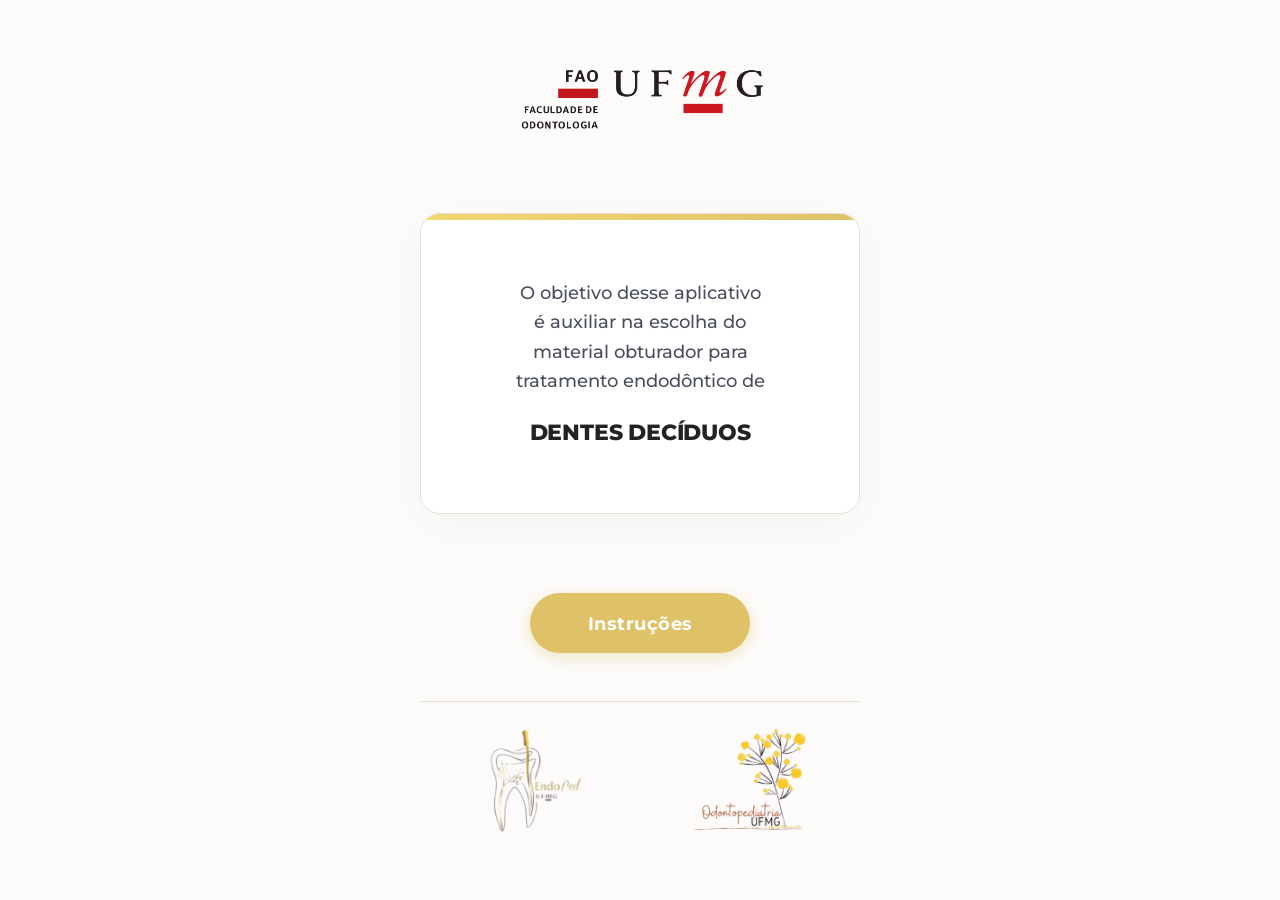
==== index.html @ 247518b8 "logos inseridas" ====
<!DOCTYPE html>
<html lang="pt-BR">
<head>
    <meta charset="UTF-8">
    <meta name="viewport" content="width=device-width, initial-scale=1.0">
    <meta name="theme-color" content="#fcfbfa">
    <title>Endoped UFMG - Pastas Obturadoras</title>
    <link rel="stylesheet" href="style.css">
    <link rel="manifest" href="manifest.json">
    <link rel="apple-touch-icon" href="icon-192x192.png">
    
    <!-- Google Fonts -->
    <link rel="preconnect" href="https://fonts.googleapis.com">
    <link rel="preconnect" href="https://fonts.gstatic.com" crossorigin>
    <link href="https://fonts.googleapis.com/css2?family=Montserrat:wght@400;500;600;700;800&display=swap" rel="stylesheet">
</head>
<body>
    <main class="app-main" id="app-container">
        
        <!-- Start Screen -->
        <div id="start-screen" class="screen active">
            <header class="top-logos">
                <img src="assets/logo-fao.png" alt="FAO UFMG" class="logo-img logo-fao">
            </header>
            
            <div class="elegant-card-container">
                <div class="info-card-elegant">
                    <p>O objetivo desse aplicativo<br>é auxiliar na escolha do<br>material obturador para<br>tratamento endodôntico de<br><span class="highlight-text">DENTES DECÍDUOS</span></p>
                </div>
            </div>
            
            <div class="start-action mt-auto">
                <button id="btn-to-instructions" class="btn btn-pill">Instruções</button>
            </div>
            
            <footer class="bottom-logos">
                <div class="logo-col">
                    <img src="assets/logo-endoped.png" alt="EndoPed UFMG" class="logo-img logo-endoped">
                </div>
                <div class="logo-col">
                    <img src="assets/logo-odontopediatria.png" alt="Odontopediatria UFMG" class="logo-img logo-odontopediatria">
                </div>
            </footer>
        </div>

        <!-- Instructions Screen -->
        <div id="instructions-screen" class="screen">
            <header class="screen-header clickable-header">
                <img src="assets/logo-fao.png" alt="FAO UFMG" class="logo-img logo-fao-small">
            </header>
            
            <div class="elegant-card-container">
                <div class="info-card-elegant">
                    <h2 class="question-title accent-title" style="margin-bottom: 1.5rem; text-transform: uppercase;">Atenção</h2>
                    <p style="font-size: 0.95rem; color: #666; text-align: left;">Siga o fluxograma respondendo às perguntas de acordo com a avaliação clínica e radiográfica do paciente.</p>
                </div>
            </div>
            
            <div class="start-action mt-auto">
                <button id="btn-start" class="btn btn-pill">Iniciar</button>
            </div>
            
            <footer class="screen-footer">
                <img src="assets/logo-odontopediatria.png" alt="Odontopediatria UFMG" class="logo-img logo-odontopediatria-small">
            </footer>
        </div>

        <!-- Question Screen -->
        <div id="question-screen" class="screen">
            <header class="screen-header clickable-header">
                <img src="assets/logo-fao.png" alt="FAO UFMG" class="logo-img logo-fao-small">
            </header>

            <div class="btn-icon-wrapper">
                <button id="btn-back" class="btn-icon btn-back-styled" aria-label="Voltar" style="display: none;">
                    <svg xmlns="http://www.w3.org/2000/svg" width="20" height="20" viewBox="0 0 24 24" fill="none" stroke="currentColor" stroke-width="2.5" stroke-linecap="round" stroke-linejoin="round"><path d="m15 18-6-6 6-6"/></svg> Voltar
                </button>
            </div>

            <div class="content-container">
                <h2 id="question-text" class="question-title">TIPO DE DENTE</h2>
                <div id="options-container" class="options-wrapper">
                    <!-- Options injected here -->
                </div>
            </div>

            <footer class="screen-footer">
                <img src="assets/logo-odontopediatria.png" alt="Odontopediatria UFMG" class="logo-img logo-odontopediatria-small">
            </footer>
        </div>

        <!-- Result Screen -->
        <div id="result-screen" class="screen">
            <header class="screen-header clickable-header">
                <img src="assets/logo-fao.png" alt="FAO UFMG" class="logo-img logo-fao-small">
            </header>

            <div class="content-container text-center">
                <h2 class="question-title accent-title">RECOMENDAÇÃO</h2>
                <div id="result-content" class="result-card">
                    <!-- Result injected here -->
                </div>
                <div class="start-action mt-large">
                    <button id="btn-restart" class="btn btn-pill">Recomeçar</button>
                </div>
            </div>
            
            <footer class="screen-footer">
                <img src="assets/logo-odontopediatria.png" alt="Odontopediatria UFMG" class="logo-img logo-odontopediatria-small">
            </footer>
        </div>
        
        <!-- Loading -->
        <div id="loading" class="loading-overlay hidden">
            <div class="spinner"></div>
        </div>
    </main>

    <script src="app.js"></script>
    <script>
        if ('serviceWorker' in navigator) {
            window.addEventListener('load', () => {
                navigator.serviceWorker.register('/sw.js').catch(() => {});
            });
        }
    </script>
</body>
</html>
---- style.css ----
@import url('https://fonts.googleapis.com/css2?family=Montserrat:wght@400;500;600;700;800&display=swap');

:root {
    --bg-color: #fcfbfa; /* Off-white creamy background */
    --text-dark: #333333; /* Dark grey */
    --text-muted: #666666;
    --text-body: #4a4f5c;
    
    /* Golden Yellow accents from logos */
    --accent-yellow: #f2d871; 
    --accent-yellow-dark: #dfc268;
    --accent-yellow-light: #fef9e8;
    
    /* Elements */
    --border-color: #e5e0d4;
    --radius-pill: 50px;
    --radius-card: 20px;
    --shadow-soft: 0 10px 40px rgba(0,0,0,0.03);
    --shadow-hover: 0 15px 40px rgba(223, 194, 104, 0.15);
    
    --transition: all 0.25s cubic-bezier(0.2, 0, 0, 1);
}

* {
    margin: 0;
    padding: 0;
    box-sizing: border-box;
}

body {
    font-family: 'Montserrat', sans-serif;
    background-color: var(--bg-color);
    color: var(--text-dark);
    line-height: 1.6;
    min-height: 100vh;
    display: flex;
    flex-direction: column;
    align-items: center;
    -webkit-font-smoothing: antialiased;
    -moz-osx-font-smoothing: grayscale;
}

.app-main {
    flex: 1;
    width: 100%;
    max-width: 520px; 
    min-height: 100vh;
    display: flex;
    flex-direction: column;
    position: relative;
    margin: 0 auto;
    background-color: transparent;
}

/* Screens */
.screen {
    display: none;
    animation: fadeScale 0.4s cubic-bezier(0.2, 0, 0, 1) forwards;
    width: 100%;
    flex-direction: column;
    min-height: 100vh;
    padding: 2.5rem 1.5rem;
}

.screen.active {
    display: flex;
}

@keyframes fadeScale {
    from { opacity: 0; transform: scale(0.98) translateY(10px); }
    to { opacity: 1; transform: scale(1) translateY(0); }
}

/* --- Top Logos --- */
.top-logos {
    text-align: center;
    margin-bottom: 2.5rem;
}

/* --- Image Logos --- */
.logo-img {
    display: block;
    max-width: 100%;
    height: auto;
    object-fit: contain;
}

.logo-fao {
    height: 70px;
    margin: 0 auto;
}

.logo-fao-small {
    height: 45px;
    margin: 0 auto;
}

/* --- Header Clickable (Home) --- */
.clickable-header {
    cursor: pointer;
    transition: var(--transition);
    padding: 0.5rem;
    border-radius: 12px;
    display: flex;
    justify-content: center; /* Center the logo */
}

.clickable-header:hover {
    background-color: rgba(0,0,0,0.02);
    transform: translateY(-2px);
}

.clickable-header .logo-text {
    transform-origin: center;
}

/* --- Elegant Card --- */
.elegant-card-container {
    flex: 1;
    display: flex;
    align-items: center;
    justify-content: center;
    margin-bottom: 2.5rem;
}

.info-card-elegant {
    background-color: #ffffff;
    padding: 3.5rem 2.5rem;
    border-radius: var(--radius-card);
    text-align: center;
    color: var(--text-body);
    width: 100%;
    box-shadow: var(--shadow-soft);
    border: 1px solid var(--border-color);
    position: relative;
    overflow: hidden;
}

/* Subtle graphic accent inside the card */
.info-card-elegant::before {
    content: '';
    position: absolute;
    top: 0; left: 0; right: 0;
    height: 6px;
    background: linear-gradient(90deg, var(--accent-yellow) 0%, var(--accent-yellow-dark) 100%);
}

.info-card-elegant p {
    font-size: 1.15rem;
    line-height: 1.6;
    font-weight: 500;
    color: var(--text-body);
}

.highlight-text {
    font-weight: 800;
    font-size: 1.35rem;
    display: block;
    margin-top: 1.2rem;
    color: #222;
    letter-spacing: -0.2px;
}

.instruction-text {
    font-size: 1.1rem !important;
    line-height: 1.7 !important;
    color: var(--text-body) !important;
    margin: 0 !important;
}

/* --- Buttons --- */
.start-action {
    width: 100%;
    display: flex;
    justify-content: center;
    margin-bottom: 3rem;
}

.mt-auto { margin-top: auto; }
.mt-large { margin-top: 2.5rem; }

.btn {
    font-family: 'Montserrat', sans-serif;
    cursor: pointer;
    transition: var(--transition);
    text-align: center;
    display: inline-flex;
    justify-content: center;
    align-items: center;
    font-weight: 700;
    border: none;
    outline: none;
}

/* Revamped sleek pill button */
.btn-pill {
    background-color: var(--accent-yellow-dark);
    color: #ffffff;
    font-size: 1.1rem;
    padding: 1.1rem 3rem;
    border-radius: var(--radius-pill);
    box-shadow: 0 4px 15px rgba(223, 194, 104, 0.4);
    letter-spacing: 0.5px;
    min-width: 220px;
}

.btn-pill:hover {
    background-color: #c9aa58;
    transform: translateY(-3px);
    box-shadow: 0 8px 25px rgba(223, 194, 104, 0.45);
}

.btn-pill:active {
    transform: translateY(1px);
    box-shadow: 0 2px 10px rgba(223, 194, 104, 0.3);
}

.btn-icon-wrapper {
    margin-bottom: 2rem;
    display: flex;
    justify-content: flex-start;
}

/* Styled back button */
.btn-back-styled {
    background-color: #ffffff;
    color: var(--accent-yellow-dark);
    border: 1px solid var(--border-color);
    border-radius: var(--radius-pill);
    padding: 0.6rem 1.2rem 0.6rem 1rem;
    display: inline-flex;
    align-items: center;
    gap: 0.4rem;
    font-size: 0.95rem;
    font-weight: 600;
    box-shadow: 0 4px 12px rgba(0,0,0,0.02);
    cursor: pointer;
    transition: var(--transition);
    font-family: 'Montserrat', sans-serif;
}

.btn-back-styled:hover {
    background-color: var(--accent-yellow-light);
    color: #bfa147;
    border-color: var(--accent-yellow-dark);
    transform: translateX(-4px);
    box-shadow: 0 6px 15px rgba(223, 194, 104, 0.1);
}

/* --- Footer Brand Logos --- */
.bottom-logos {
    display: flex;
    justify-content: space-around;
    align-items: flex-end;
    width: 100%;
    padding-top: 1.5rem;
    border-top: 1px solid var(--border-color);
}

.screen-footer {
    display: flex;
    justify-content: center;
    align-items: center;
    margin-top: auto;
    padding-top: 2rem;
}

.logo-col {
    display: flex;
    flex-direction: column;
    align-items: center;
    text-align: center;
    gap: 0.7rem;
}

.logo-endoped {
    height: 110px;
}

.logo-odontopediatria {
    height: 110px;
}

.logo-odontopediatria-small {
    height: 80px;
    margin: 0 auto;
}

/* --- Internal Content (Questions & Results) --- */
.screen-header {
    display: flex;
    justify-content: center;
    align-items: center;
    margin-bottom: 1.5rem;
}

.content-container {
    flex: 1;
    display: flex;
    flex-direction: column;
    width: 100%;
}

.text-center { text-align: center; }

.question-title {
    font-size: 1.35rem;
    font-weight: 800;
    color: var(--text-dark);
    margin-bottom: 2.5rem;
    line-height: 1.4;
    text-align: center;
    letter-spacing: -0.5px;
}

.accent-title {
    color: #c9aa58;
    text-transform: uppercase;
    letter-spacing: 1px;
}

.options-wrapper {
    display: flex;
    flex-direction: column;
    gap: 1.25rem;
    width: 100%;
}

.btn-option {
    background-color: #ffffff;
    border: 1.5px solid var(--border-color);
    border-radius: 16px;
    color: var(--text-body);
    padding: 1.4rem 1.5rem;
    font-size: 1.1rem;
    font-weight: 600;
    text-align: center;
    box-shadow: 0 6px 16px rgba(0,0,0,0.02);
}

.btn-option:hover {
    border-color: var(--accent-yellow-dark);
    background-color: var(--accent-yellow-light);
    color: var(--text-dark);
    transform: translateY(-3px);
    box-shadow: 0 8px 24px rgba(223, 194, 104, 0.15);
}

/* Results */
.result-card {
    background-color: #ffffff;
    border: 1px solid var(--border-color);
    border-radius: var(--radius-card);
    padding: 3rem 2rem;
    box-shadow: var(--shadow-soft);
    text-align: center;
    width: 100%;
}

.recommendation-list {
    list-style: none;
    display: flex;
    flex-direction: column;
    margin: 0;
    padding: 0;
    gap: 1.2rem;
    text-align: left;
}

.recommendation-item {
    background-color: var(--accent-yellow-light);
    border: 1px solid #f2ead3;
    border-radius: 16px;
    padding: 1.5rem;
    display: flex;
    flex-direction: column;
    gap: 1rem;
    transition: var(--transition);
}

.recommendation-item:hover {
    background-color: #ffffff;
    border-color: var(--accent-yellow-dark);
    box-shadow: 0 6px 20px rgba(223, 194, 104, 0.08);
    transform: translateY(-2px);
}

.item-name {
    font-weight: 700;
    font-size: 1.25rem;
    color: var(--text-dark);
    letter-spacing: -0.3px;
    text-align: center;
}

.price-indicator {
    display: flex;
    justify-content: center;
    gap: 0.3rem;
    font-weight: 800;
    font-size: 1.25rem;
}

.price-active { color: #d6b25a; }
.price-inactive { color: #eae4d1; }

/* Desktop adjustments */
@media (min-width: 768px) {
    body {
        font-size: 18px; 
    }
    
    .screen {
        padding: 4rem 2.5rem;
    }
    
    .info-card-elegant {
        padding: 4rem 3rem;
    }
    
    .btn-pill {
        font-size: 1.15rem;
        padding: 1.15rem 3.5rem;
    }
    
    .question-title {
        font-size: 1.5rem;
        margin-bottom: 3rem;
    }
}

/* Loading indicator */
.loading-overlay {
    position: fixed;
    inset: 0;
    background-color: rgba(253, 252, 251, 0.95);
    display: flex;
    align-items: center;
    justify-content: center;
    z-index: 100;
}
.loading-overlay.hidden { display: none; }
.spinner {
    width: 44px; height: 44px;
    border: 3px solid var(--border-color);
    border-top-color: var(--accent-yellow-dark);
    border-radius: 50%;
    animation: spin 0.8s ease-in-out infinite;
}
@keyframes spin { 100% { transform: rotate(360deg); } }
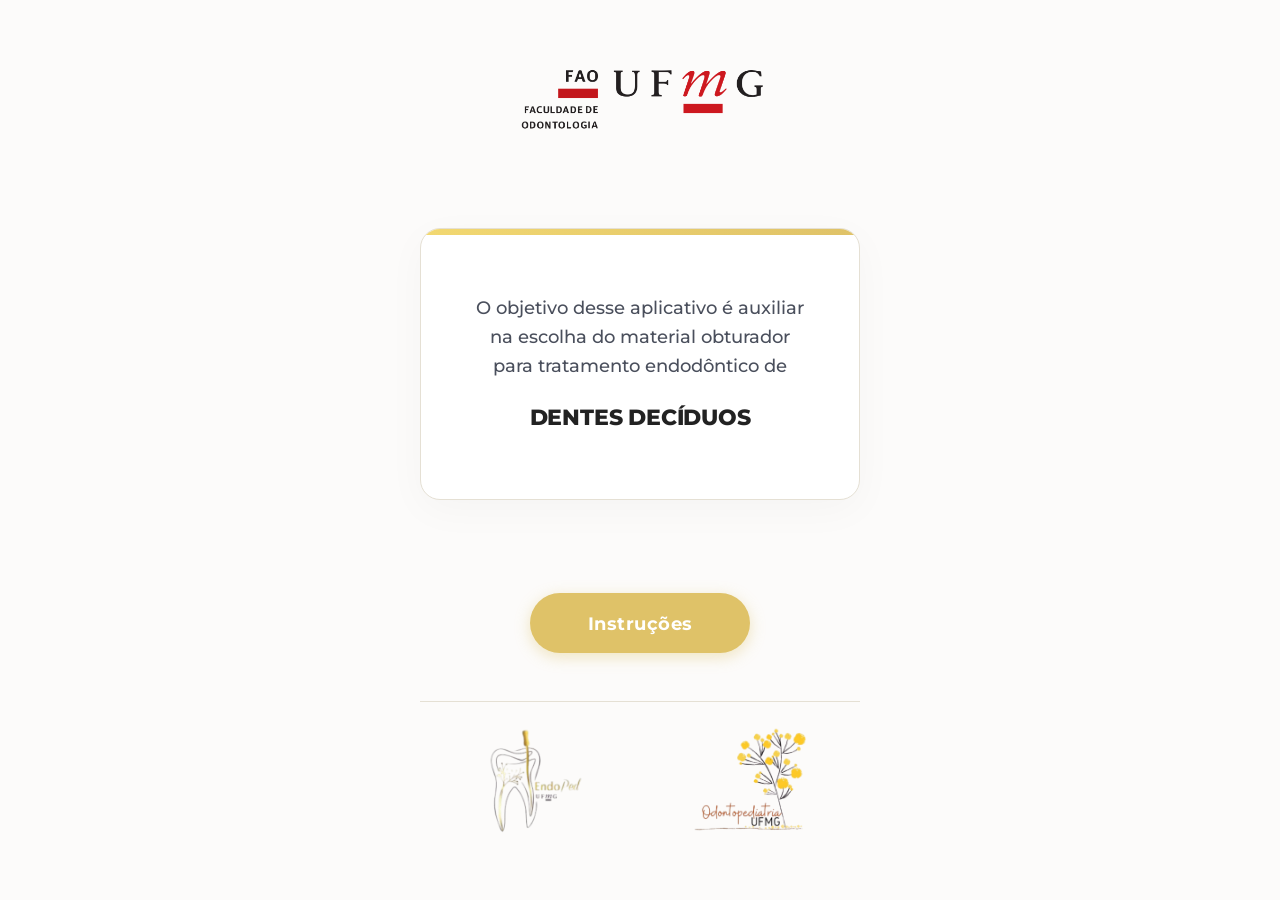
==== commit 3eeca334: "order-answers" ====
--- a/index.html
+++ b/index.html
@@ -2,13 +2,16 @@
 <html lang="pt-BR">
 <head>
     <meta charset="UTF-8">
-    <meta name="viewport" content="width=device-width, initial-scale=1.0">
+    <meta name="viewport" content="width=device-width, initial-scale=1.0, maximum-scale=1.0, user-scalable=no, viewport-fit=cover">
     <meta name="theme-color" content="#fcfbfa">
+    <meta name="apple-mobile-web-app-capable" content="yes">
+    <meta name="apple-mobile-web-app-status-bar-style" content="default">
+    <meta name="apple-mobile-web-app-title" content="Endoped">
     <title>Endoped UFMG - Pastas Obturadoras</title>
     <link rel="stylesheet" href="style.css">
+    <link rel="icon" type="image/png" href="assets/favicon_endoped32x32.png">
     <link rel="manifest" href="manifest.json">
-    <link rel="apple-touch-icon" href="icon-192x192.png">
-    
+    <link rel="apple-touch-icon" href="assets/appstore-images/ios/180.png">
     <!-- Google Fonts -->
     <link rel="preconnect" href="https://fonts.googleapis.com">
     <link rel="preconnect" href="https://fonts.gstatic.com" crossorigin>
@@ -25,12 +28,13 @@
             
             <div class="elegant-card-container">
                 <div class="info-card-elegant">
-                    <p>O objetivo desse aplicativo<br>é auxiliar na escolha do<br>material obturador para<br>tratamento endodôntico de<br><span class="highlight-text">DENTES DECÍDUOS</span></p>
+                    <p>O objetivo desse aplicativo é auxiliar na escolha do material obturador para tratamento endodôntico de <span class="highlight-text">DENTES DECÍDUOS</span></p>
                 </div>
             </div>
             
-            <div class="start-action mt-auto">
+            <div class="start-action mt-auto" style="flex-direction: column; gap: 1rem; align-items: center;">
                 <button id="btn-to-instructions" class="btn btn-pill">Instruções</button>
+                <button id="btn-install" class="btn btn-pill" style="display: none; background-color: #2c2c2c; width: 100%; max-width: 220px; font-size: 0.95rem; padding: 0.9rem;">Instalar App</button>
             </div>
             
             <footer class="bottom-logos">
@@ -61,6 +65,7 @@
             </div>
             
             <footer class="screen-footer">
+                <img src="assets/logo-endoped.png" alt="EndoPed UFMG" class="logo-img logo-endoped-small">
                 <img src="assets/logo-odontopediatria.png" alt="Odontopediatria UFMG" class="logo-img logo-odontopediatria-small">
             </footer>
         </div>
@@ -85,6 +90,7 @@
             </div>
 
             <footer class="screen-footer">
+                <img src="assets/logo-endoped.png" alt="EndoPed UFMG" class="logo-img logo-endoped-small">
                 <img src="assets/logo-odontopediatria.png" alt="Odontopediatria UFMG" class="logo-img logo-odontopediatria-small">
             </footer>
         </div>
@@ -106,10 +112,11 @@
             </div>
             
             <footer class="screen-footer">
+                <img src="assets/logo-endoped.png" alt="EndoPed UFMG" class="logo-img logo-endoped-small">
                 <img src="assets/logo-odontopediatria.png" alt="Odontopediatria UFMG" class="logo-img logo-odontopediatria-small">
             </footer>
         </div>
-        
+
         <!-- Loading -->
         <div id="loading" class="loading-overlay hidden">
             <div class="spinner"></div>
@@ -120,7 +127,7 @@
     <script>
         if ('serviceWorker' in navigator) {
             window.addEventListener('load', () => {
-                navigator.serviceWorker.register('/sw.js').catch(() => {});
+                navigator.serviceWorker.register('sw.js').catch(() => {});
             });
         }
     </script>
--- a/style.css
+++ b/style.css
@@ -12,6 +12,12 @@
     --accent-yellow-light: #fef9e8;
     
     /* Elements */
+    /* Alerts / warnings */
+    --alert-bg: #fdf3e3;
+    --alert-border: #f3ddb6;
+    --alert-accent: #c9812a;
+    --alert-text: #6b4a18;
+
     --border-color: #e5e0d4;
     --radius-pill: 50px;
     --radius-card: 20px;
@@ -32,19 +38,27 @@
     background-color: var(--bg-color);
     color: var(--text-dark);
     line-height: 1.6;
-    min-height: 100vh;
+    height: 100vh;
+    height: 100dvh;
+    overflow: hidden;
     display: flex;
     flex-direction: column;
     align-items: center;
     -webkit-font-smoothing: antialiased;
     -moz-osx-font-smoothing: grayscale;
+    -webkit-user-select: none;
+    user-select: none;
+    -webkit-tap-highlight-color: transparent;
 }
 
 .app-main {
     flex: 1;
     width: 100%;
     max-width: 520px; 
-    min-height: 100vh;
+    height: 100%;
+    overflow-y: auto;
+    overflow-x: hidden;
+    -webkit-overflow-scrolling: touch;
     display: flex;
     flex-direction: column;
     position: relative;
@@ -58,7 +72,8 @@
     animation: fadeScale 0.4s cubic-bezier(0.2, 0, 0, 1) forwards;
     width: 100%;
     flex-direction: column;
-    min-height: 100vh;
+    min-height: 100%;
+    flex: 1;
     padding: 2.5rem 1.5rem;
 }
 
@@ -150,6 +165,8 @@
     line-height: 1.6;
     font-weight: 500;
     color: var(--text-body);
+    /* Distribute words evenly across lines instead of leaving orphans */
+    text-wrap: balance;
 }
 
 .highlight-text {
@@ -261,6 +278,7 @@
     display: flex;
     justify-content: center;
     align-items: center;
+    gap: 1.5rem;
     margin-top: auto;
     padding-top: 2rem;
 }
@@ -281,9 +299,12 @@
     height: 110px;
 }
 
+.logo-endoped-small {
+    height: 80px;
+}
+
 .logo-odontopediatria-small {
     height: 80px;
-    margin: 0 auto;
 }
 
 /* --- Internal Content (Questions & Results) --- */
@@ -346,6 +367,110 @@
     box-shadow: 0 8px 24px rgba(223, 194, 104, 0.15);
 }
 
+/* Media / Images */
+.node-img-container {
+    width: 100%;
+    display: flex;
+    justify-content: center;
+    margin-bottom: 1.5rem;
+    padding: 0;
+}
+
+.node-img {
+    width: 100%;
+    max-height: 300px;
+    object-fit: contain;
+    border-radius: 14px;
+    background-color: #1a1a1a;
+}
+
+.btn-with-image {
+    padding: 0;
+    display: flex;
+    flex-direction: column;
+    align-items: stretch;
+    gap: 0;
+    overflow: hidden;
+}
+
+.btn-with-image span {
+    padding: 1rem 1.5rem;
+    display: block;
+    text-align: center;
+}
+
+.option-img-wrapper {
+    width: 100%;
+    display: flex;
+    justify-content: center;
+    background-color: #1a1a1a;
+    border-radius: 14px 14px 0 0;
+    overflow: hidden;
+}
+
+.option-img {
+    width: 100%;
+    max-height: 220px;
+    object-fit: contain;
+    border-radius: 0;
+}
+
+/* Alerts (clinical warnings from [[...]] in flow.json) */
+.alert-container {
+    display: flex;
+    flex-direction: column;
+    gap: 1rem;
+    width: 100%;
+    margin-bottom: 1.5rem;
+}
+
+.alert-box {
+    display: flex;
+    align-items: flex-start;
+    gap: 1rem;
+    text-align: left;
+    background-color: var(--alert-bg);
+    border: 1px solid var(--alert-border);
+    border-left: 5px solid var(--alert-accent);
+    border-radius: var(--radius-card);
+    padding: 1.25rem 1.5rem;
+    box-shadow: var(--shadow-soft);
+}
+
+.alert-icon {
+    flex-shrink: 0;
+    width: 28px;
+    height: 28px;
+    border-radius: 50%;
+    background-color: var(--alert-accent);
+    color: #ffffff;
+    font-weight: 800;
+    font-size: 1rem;
+    line-height: 28px;
+    text-align: center;
+}
+
+.alert-body {
+    display: flex;
+    flex-direction: column;
+    gap: 0.25rem;
+}
+
+.alert-label {
+    font-size: 0.75rem;
+    font-weight: 800;
+    letter-spacing: 1.2px;
+    text-transform: uppercase;
+    color: var(--alert-accent);
+}
+
+.alert-text {
+    font-size: 1rem;
+    font-weight: 600;
+    line-height: 1.5;
+    color: var(--alert-text);
+}
+
 /* Results */
 .result-card {
     background-color: #ffffff;
